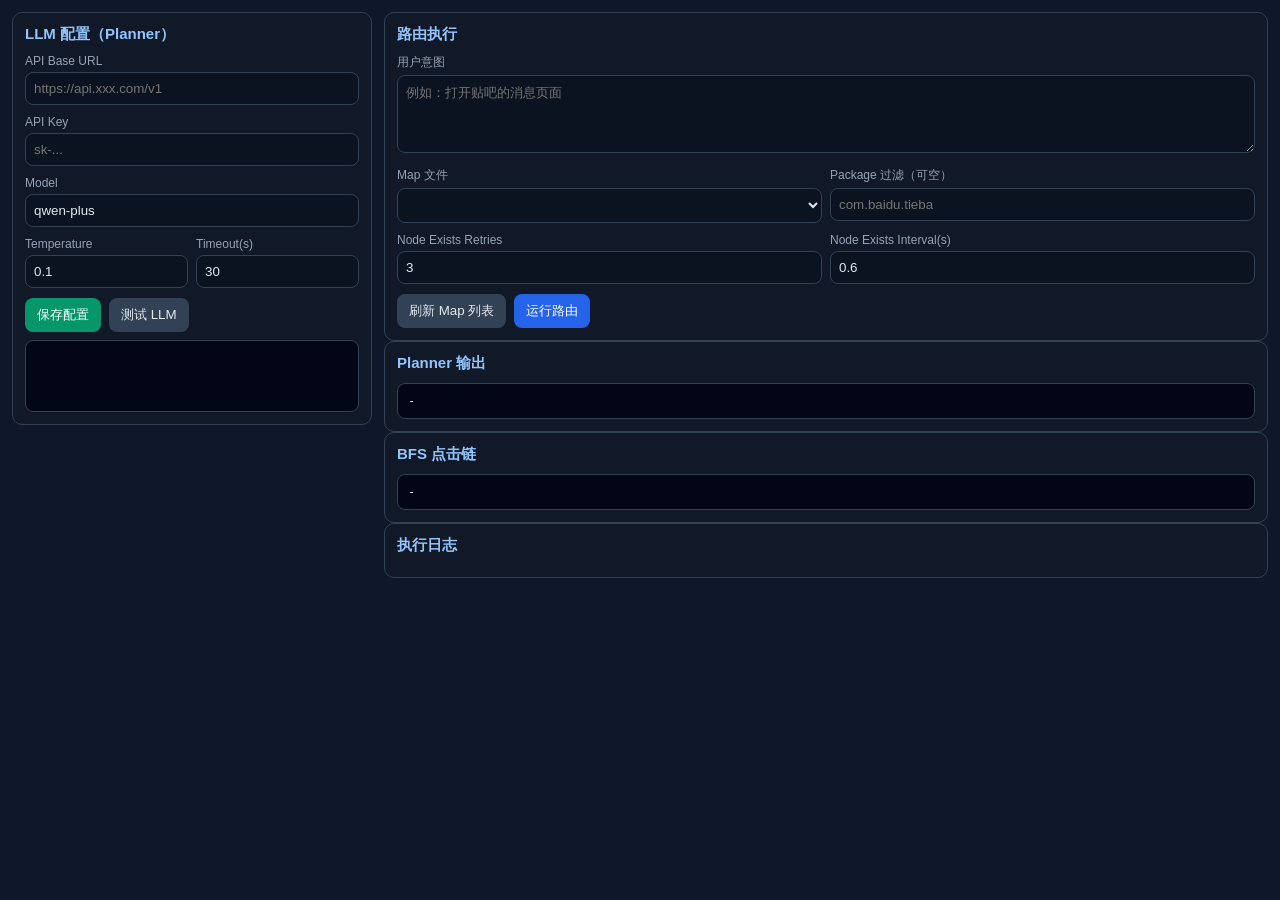
==== web_console/templates/cortex_route.html @ a446f1f7 "feat(web_console): unify shell navigation and global connection bar" ====
﻿<!DOCTYPE html>
<html lang="zh-CN">
<head>
    <meta charset="UTF-8">
    <meta name="viewport" content="width=device-width, initial-scale=1.0">
    <title>Cortex Route Console</title>
    <style>
        * { box-sizing: border-box; }
        body { margin: 0; font-family: "Segoe UI", sans-serif; background: #0f172a; color: #e2e8f0; }
        .wrap { width: 100%; margin: 0; padding: 12px; }
        .header { display: flex; justify-content: space-between; align-items: center; margin-bottom: 14px; }
        .header { display: none; }
        .top-nav { display: flex; gap: 8px; }
        .top-nav a {
            color: #cbd5e1;
            text-decoration: none;
            font-size: 12px;
            padding: 6px 10px;
            border: 1px solid #334155;
            border-radius: 8px;
            background: #111827;
            transition: all 0.2s;
        }
        .top-nav a:hover { border-color: #475569; color: #e2e8f0; }
        .top-nav a.active { color: #93c5fd; border-color: #3b82f6; background: #172554; }
        .grid { display: grid; grid-template-columns: 360px 1fr; gap: 12px; }
        .card { background: #111827; border: 1px solid #334155; border-radius: 10px; padding: 12px; }
        .card h3 { margin: 0 0 10px; font-size: 15px; color: #93c5fd; }
        .group { margin-bottom: 10px; }
        label { display: block; font-size: 12px; color: #94a3b8; margin-bottom: 4px; }
        input, select, textarea { width: 100%; background: #0b1220; border: 1px solid #334155; color: #e2e8f0; border-radius: 8px; padding: 8px; }
        textarea { min-height: 78px; resize: vertical; }
        .row { display: grid; grid-template-columns: 1fr 1fr; gap: 8px; }
        .btns { display: flex; gap: 8px; flex-wrap: wrap; }
        button { border: none; border-radius: 8px; padding: 8px 12px; cursor: pointer; }
        .btn-primary { background: #2563eb; color: #fff; }
        .btn-secondary { background: #334155; color: #e2e8f0; }
        .btn-ok { background: #059669; color: #fff; }
        .status { padding: 7px 8px; border-radius: 8px; background: #1e293b; font-size: 12px; margin-bottom: 10px; }
        .mono { font-family: Consolas, monospace; white-space: pre-wrap; font-size: 12px; background: #020617; border: 1px solid #334155; border-radius: 8px; padding: 10px; max-height: 260px; overflow: auto; }
        .log { max-height: 380px; overflow: auto; }
        .log-item { font-family: Consolas, monospace; font-size: 12px; border-bottom: 1px solid #1e293b; padding: 4px 0; }
        .device-conn-card { display: none; }
    </style>
</head>
<body>
<div class="wrap">
    <div class="header">
        <h2 style="margin:0;">Cortex Route 调试台</h2>
        <div class="top-nav">
            <a href="/map_builder">Map Builder</a>
            <a href="/map_viewer">Map Viewer</a>
            <a href="/cortex_route" class="active">Cortex Route</a>
        </div>
    </div>

    <div class="grid">
        <div>
            <div class="card device-conn-card">
                <h3>设备连接</h3>
                <div id="connStatus" class="status">未检查</div>
                <div class="row">
                    <div class="group">
                        <label>Host</label>
                        <input id="host" value="192.168.1.100">
                    </div>
                    <div class="group">
                        <label>Port</label>
                        <input id="port" type="number" value="12345">
                    </div>
                </div>
                <div class="btns">
                    <button class="btn-primary" onclick="connectDevice()">连接</button>
                    <button class="btn-secondary" onclick="disconnectDevice()">断开</button>
                    <button class="btn-secondary" onclick="refreshStatus()">刷新状态</button>
                </div>
            </div>

            <div class="card">
                <h3>LLM 配置（Planner）</h3>
                <div class="group">
                    <label>API Base URL</label>
                    <input id="llmApiUrl" placeholder="https://api.xxx.com/v1">
                </div>
                <div class="group">
                    <label>API Key</label>
                    <input id="llmApiKey" type="password" placeholder="sk-...">
                </div>
                <div class="group">
                    <label>Model</label>
                    <input id="llmModel" value="qwen-plus">
                </div>
                <div class="row">
                    <div class="group">
                        <label>Temperature</label>
                        <input id="llmTemp" type="number" step="0.1" value="0.1">
                    </div>
                    <div class="group">
                        <label>Timeout(s)</label>
                        <input id="llmTimeout" type="number" value="30">
                    </div>
                </div>
                <div class="btns">
                    <button class="btn-ok" onclick="saveLlmConfig()">保存配置</button>
                    <button class="btn-secondary" onclick="testLlmConfig()">测试 LLM</button>
                </div>
                <div id="llmTestResult" class="mono" style="margin-top:8px; min-height:72px;"></div>
            </div>
        </div>

        <div>
            <div class="card">
                <h3>路由执行</h3>
                <div class="group">
                    <label>用户意图</label>
                    <textarea id="userTask" placeholder="例如：打开贴吧的消息页面"></textarea>
                </div>
                <div class="row">
                    <div class="group">
                        <label>Map 文件</label>
                        <select id="mapSelect"></select>
                    </div>
                    <div class="group">
                        <label>Package 过滤（可空）</label>
                        <input id="pkgFilter" placeholder="com.baidu.tieba">
                    </div>
                </div>
                <div class="row">
                    <div class="group">
                        <label>Node Exists Retries</label>
                        <input id="nodeRetries" type="number" value="3">
                    </div>
                    <div class="group">
                        <label>Node Exists Interval(s)</label>
                        <input id="nodeInterval" type="number" step="0.1" value="0.6">
                    </div>
                </div>
                <div class="btns">
                    <button class="btn-secondary" onclick="loadMaps()">刷新 Map 列表</button>
                    <button class="btn-primary" onclick="runRoute()">运行路由</button>
                </div>
            </div>

            <div class="card">
                <h3>Planner 输出</h3>
                <div id="plannerOut" class="mono">-</div>
            </div>

            <div class="card">
                <h3>BFS 点击链</h3>
                <div id="routeSteps" class="mono">-</div>
            </div>

            <div class="card">
                <h3>执行日志</h3>
                <div id="routeLogs" class="log"></div>
            </div>
        </div>
    </div>
</div>

<script>
async function jfetch(url, method='GET', body=null) {
    const opt = { method, headers: { 'Content-Type': 'application/json' } };
    if (body !== null) opt.body = JSON.stringify(body);
    const r = await fetch(url, opt);
    return await r.json();
}

function logLine(msg) {
    const el = document.getElementById('routeLogs');
    const item = document.createElement('div');
    item.className = 'log-item';
    item.textContent = msg;
    el.appendChild(item);
    el.scrollTop = el.scrollHeight;
}

async function refreshStatus() {
    const data = await jfetch('/api/status');
    const s = document.getElementById('connStatus');
    s.textContent = data.connected ? `已连接 ${data.host}:${data.port}` : '未连接';
}

async function connectDevice() {
    const host = document.getElementById('host').value.trim();
    const port = Number(document.getElementById('port').value || '12345');
    const data = await jfetch('/api/connect', 'POST', { host, port });
    logLine(`[connect] ${data.message || (data.success ? 'ok' : 'failed')}`);
    await refreshStatus();
}

async function disconnectDevice() {
    const data = await jfetch('/api/disconnect', 'POST', {});
    logLine(`[disconnect] ${data.message || (data.success ? 'ok' : 'failed')}`);
    await refreshStatus();
}

async function loadLlmConfig() {
    const data = await jfetch('/api/cortex/llm/config');
    if (!data.success) return;
    const c = data.data || {};
    document.getElementById('llmApiUrl').value = c.api_base_url || '';
    document.getElementById('llmApiKey').value = c.api_key || '';
    document.getElementById('llmModel').value = c.model_name || 'qwen-plus';
    document.getElementById('llmTemp').value = c.temperature ?? 0.1;
    document.getElementById('llmTimeout').value = c.timeout ?? 30;
}

async function saveLlmConfig() {
    const payload = {
        api_base_url: document.getElementById('llmApiUrl').value.trim(),
        api_key: document.getElementById('llmApiKey').value.trim(),
        model_name: document.getElementById('llmModel').value.trim(),
        temperature: Number(document.getElementById('llmTemp').value || '0.1'),
        timeout: Number(document.getElementById('llmTimeout').value || '30')
    };
    const data = await jfetch('/api/cortex/llm/config', 'POST', payload);
    logLine(`[llm/save] ${data.message || (data.success ? 'ok' : 'failed')}`);
}

async function testLlmConfig() {
    const out = document.getElementById('llmTestResult');
    out.textContent = 'Testing...';
    const data = await jfetch('/api/cortex/llm/test', 'POST', {
        prompt: '用户要打开贴吧消息页。只输出JSON: {"package_name":"...","target_page":"..."}'
    });
    out.textContent = data.success ? (data.response || '') : (data.message || 'failed');
    logLine(`[llm/test] ${data.message || (data.success ? 'ok' : 'failed')}`);
}

async function loadMaps() {
    const packageName = document.getElementById('pkgFilter').value.trim();
    const data = await jfetch('/api/maps/list');
    const sel = document.getElementById('mapSelect');
    sel.innerHTML = '';
    const autoOpt = document.createElement('option');
    autoOpt.value = '';
    autoOpt.textContent = '自动按应用选择最新 map';
    sel.appendChild(autoOpt);
    if (!data.success) {
        autoOpt.textContent = '加载失败（将走自动模式）';
        return;
    }
    let maps = data.data || [];
    if (packageName) {
        maps = maps.filter(m => m.package === packageName);
    }
    if (!maps.length) {
        autoOpt.textContent = '无可用 map（将走自动模式）';
        return;
    }
    for (const m of maps) {
        const opt = document.createElement('option');
        opt.value = m.filepath;
        opt.textContent = `${m.package} | ${m.filename}`;
        sel.appendChild(opt);
    }
    sel.value = '';
}

async function runRoute() {
    const task = document.getElementById('userTask').value.trim();
    if (!task) {
        alert('请先输入用户意图');
        return;
    }
    document.getElementById('routeLogs').innerHTML = '';
    document.getElementById('plannerOut').textContent = '-';
    document.getElementById('routeSteps').textContent = '-';

    const payload = {
        user_task: task,
        map_filepath: document.getElementById('mapSelect').value || '',
        package_name: document.getElementById('pkgFilter').value.trim(),
        use_llm_planner: true,
        route_config: {
            node_exists_retries: Number(document.getElementById('nodeRetries').value || '3'),
            node_exists_interval_sec: Number(document.getElementById('nodeInterval').value || '0.6'),
            route_recovery_enabled: false,
            max_route_restarts: 0,
            use_vlm_takeover: false
        }
    };

    const data = await jfetch('/api/cortex/route/run', 'POST', payload);

    if (!data.success) {
        logLine(`[route] failed: ${data.message || 'unknown'}`);
        if (data.traceback) logLine(data.traceback);
        return;
    }

    document.getElementById('plannerOut').textContent = JSON.stringify({
        app_resolution: data.app_resolution || {},
        llm_rounds: data.llm_rounds || {},
        planner_output: data.planner_output || {}
    }, null, 2);
    document.getElementById('routeSteps').textContent = JSON.stringify(data.route_steps || [], null, 2);

    (data.logs || []).forEach(x => {
        logLine(`${x.ts || ''} [${x.stage}/${x.event}] ${x.result || ''} ${JSON.stringify(x)}`);
    });
    logLine(`[route] done status=${(data.result || {}).status}`);
}

(async function init() {
    await refreshStatus();
    await loadLlmConfig();
    await loadMaps();
})();
</script>
</body>
</html>
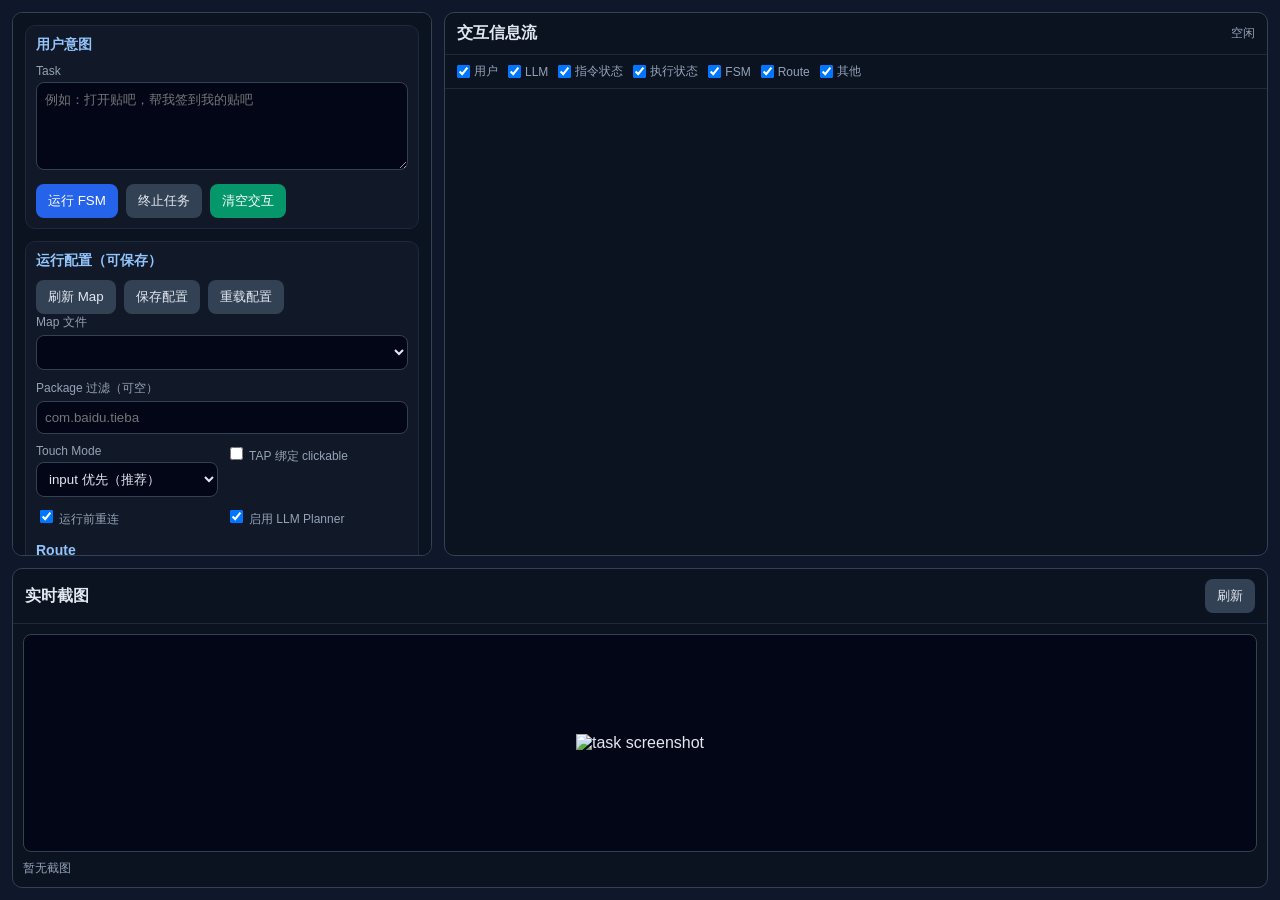
==== commit 542ba97f: "feat(cortex): tighten vision prompts and cap history window" ====
--- a/web_console/templates/cortex_route.html
+++ b/web_console/templates/cortex_route.html
@@ -1,314 +1,505 @@
 ﻿<!DOCTYPE html>
 <html lang="zh-CN">
 <head>
-    <meta charset="UTF-8">
-    <meta name="viewport" content="width=device-width, initial-scale=1.0">
-    <title>Cortex Route Console</title>
-    <style>
-        * { box-sizing: border-box; }
-        body { margin: 0; font-family: "Segoe UI", sans-serif; background: #0f172a; color: #e2e8f0; }
-        .wrap { width: 100%; margin: 0; padding: 12px; }
-        .header { display: flex; justify-content: space-between; align-items: center; margin-bottom: 14px; }
-        .header { display: none; }
-        .top-nav { display: flex; gap: 8px; }
-        .top-nav a {
-            color: #cbd5e1;
-            text-decoration: none;
-            font-size: 12px;
-            padding: 6px 10px;
-            border: 1px solid #334155;
-            border-radius: 8px;
-            background: #111827;
-            transition: all 0.2s;
-        }
-        .top-nav a:hover { border-color: #475569; color: #e2e8f0; }
-        .top-nav a.active { color: #93c5fd; border-color: #3b82f6; background: #172554; }
-        .grid { display: grid; grid-template-columns: 360px 1fr; gap: 12px; }
-        .card { background: #111827; border: 1px solid #334155; border-radius: 10px; padding: 12px; }
-        .card h3 { margin: 0 0 10px; font-size: 15px; color: #93c5fd; }
-        .group { margin-bottom: 10px; }
-        label { display: block; font-size: 12px; color: #94a3b8; margin-bottom: 4px; }
-        input, select, textarea { width: 100%; background: #0b1220; border: 1px solid #334155; color: #e2e8f0; border-radius: 8px; padding: 8px; }
-        textarea { min-height: 78px; resize: vertical; }
-        .row { display: grid; grid-template-columns: 1fr 1fr; gap: 8px; }
-        .btns { display: flex; gap: 8px; flex-wrap: wrap; }
-        button { border: none; border-radius: 8px; padding: 8px 12px; cursor: pointer; }
-        .btn-primary { background: #2563eb; color: #fff; }
-        .btn-secondary { background: #334155; color: #e2e8f0; }
-        .btn-ok { background: #059669; color: #fff; }
-        .status { padding: 7px 8px; border-radius: 8px; background: #1e293b; font-size: 12px; margin-bottom: 10px; }
-        .mono { font-family: Consolas, monospace; white-space: pre-wrap; font-size: 12px; background: #020617; border: 1px solid #334155; border-radius: 8px; padding: 10px; max-height: 260px; overflow: auto; }
-        .log { max-height: 380px; overflow: auto; }
-        .log-item { font-family: Consolas, monospace; font-size: 12px; border-bottom: 1px solid #1e293b; padding: 4px 0; }
-        .device-conn-card { display: none; }
-    </style>
+  <meta charset="UTF-8" />
+  <meta name="viewport" content="width=device-width, initial-scale=1.0" />
+  <title>Cortex Route Console</title>
+  <style>
+    * { box-sizing: border-box; }
+    body { margin: 0; font-family: "Segoe UI", sans-serif; background: #0f172a; color: #e2e8f0; }
+    .layout { display: grid; grid-template-columns: 460px 1fr 420px; gap: 12px; height: 100vh; padding: 12px; }
+    .left, .center, .right { background: #0b1220; border: 1px solid #334155; border-radius: 10px; min-height: 0; }
+    .left { overflow: auto; padding: 12px; }
+    .center { display: flex; flex-direction: column; }
+    .right { display: flex; flex-direction: column; overflow: hidden; }
+    .card { border: 1px solid #1e293b; border-radius: 10px; padding: 10px; margin-bottom: 12px; background: #111827; }
+    h3 { margin: 0 0 10px; font-size: 14px; color: #93c5fd; }
+    .group { margin-bottom: 10px; }
+    label { display: block; font-size: 12px; color: #94a3b8; margin-bottom: 4px; }
+    input, select, textarea { width: 100%; background: #020617; border: 1px solid #334155; color: #e2e8f0; border-radius: 8px; padding: 8px; }
+    textarea { min-height: 88px; resize: vertical; }
+    .row2 { display: grid; grid-template-columns: 1fr 1fr; gap: 8px; }
+    .row3 { display: grid; grid-template-columns: 1fr 1fr 1fr; gap: 8px; }
+    .btns { display: flex; gap: 8px; flex-wrap: wrap; margin-top: 8px; }
+    button { border: none; border-radius: 8px; padding: 8px 12px; cursor: pointer; }
+    .btn-primary { background: #2563eb; color: #fff; }
+    .btn-secondary { background: #334155; color: #e2e8f0; }
+    .btn-ok { background: #059669; color: #fff; }
+    .feed-head, .preview-head { padding: 10px 12px; border-bottom: 1px solid #1e293b; display: flex; justify-content: space-between; align-items: center; }
+    .feed-tools { padding: 8px 12px; border-bottom: 1px solid #1e293b; display: flex; gap: 10px; flex-wrap: wrap; font-size: 12px; color: #94a3b8; }
+    .feed-tools label { display: inline-flex; align-items: center; gap: 4px; margin: 0; color: #94a3b8; cursor: pointer; }
+    .feed-tools input { width: auto; margin: 0; }
+    .feed-body { flex: 1; overflow: auto; padding: 12px; display: flex; flex-direction: column; gap: 8px; }
+    .msg { border: 1px solid #334155; border-radius: 8px; padding: 8px; }
+    .msg.user { background: #10223f; border-color: #1d4ed8; }
+    .msg.sys { background: #15212b; border-color: #334155; }
+    .msg.llm { background: #1a2230; border-color: #475569; }
+    .meta { font-size: 11px; color: #94a3b8; margin-bottom: 4px; }
+    .content { white-space: pre-wrap; font-family: Consolas, monospace; font-size: 12px; line-height: 1.45; }
+    .status { font-size: 12px; color: #94a3b8; }
+    .preview-body { flex: 1; min-height: 0; padding: 10px; display: flex; flex-direction: column; gap: 8px; }
+    .screen-wrap { position: relative; flex: 1; min-height: 0; border: 1px solid #334155; border-radius: 8px; background: #020617; overflow: hidden; display: flex; align-items: center; justify-content: center; }
+    .screen-wrap img { max-width: 100%; max-height: 100%; object-fit: contain; display: block; }
+    .tap-marker { position: absolute; width: 18px; height: 18px; margin-left: -9px; margin-top: -9px; border: 2px solid #ef4444; border-radius: 50%; background: rgba(239, 68, 68, 0.2); pointer-events: none; display: none; }
+    .tap-marker::after { content: ""; position: absolute; left: 50%; top: 50%; width: 4px; height: 4px; margin-left: -2px; margin-top: -2px; border-radius: 50%; background: #ef4444; }
+    .preview-meta { font-size: 12px; color: #94a3b8; font-family: Consolas, monospace; }
+    @media (max-width: 1500px) {
+      .layout { grid-template-columns: 420px 1fr; grid-template-rows: 1fr 320px; }
+      .right { grid-column: 1 / span 2; }
+    }
+  </style>
 </head>
 <body>
-<div class="wrap">
-    <div class="header">
-        <h2 style="margin:0;">Cortex Route 调试台</h2>
-        <div class="top-nav">
-            <a href="/map_builder">Map Builder</a>
-            <a href="/map_viewer">Map Viewer</a>
-            <a href="/cortex_route" class="active">Cortex Route</a>
-        </div>
+  <div class="layout">
+    <div class="left">
+      <div class="card">
+        <h3>用户意图</h3>
+        <div class="group">
+          <label>Task</label>
+          <textarea id="userTask" placeholder="例如：打开贴吧，帮我签到我的贴吧"></textarea>
+        </div>
+        <div class="btns">
+          <button class="btn-primary" onclick="runFsm()">运行 FSM</button>
+          <button class="btn-secondary" onclick="cancelTask()">终止任务</button>
+          <button class="btn-ok" onclick="clearFeed()">清空交互</button>
+        </div>
+      </div>
+
+      <div class="card">
+        <h3>运行配置（可保存）</h3>
+        <div class="btns">
+          <button class="btn-secondary" onclick="loadMaps()">刷新 Map</button>
+          <button class="btn-secondary" onclick="saveConfig()">保存配置</button>
+          <button class="btn-secondary" onclick="loadConfig()">重载配置</button>
+        </div>
+
+        <div class="group">
+          <label>Map 文件</label>
+          <select id="mapSelect"></select>
+        </div>
+        <div class="group">
+          <label>Package 过滤（可空）</label>
+          <input id="pkgFilter" placeholder="com.baidu.tieba" />
+        </div>
+
+        <div class="row2">
+          <div class="group">
+            <label>Touch Mode</label>
+            <select id="touchMode">
+              <option value="shell_first">input 优先（推荐）</option>
+              <option value="uiautomation_first">UiAutomation 优先</option>
+            </select>
+          </div>
+          <div class="group">
+            <label><input id="tapBindClickable" type="checkbox" style="width:auto; margin-right:6px;" />TAP 绑定 clickable</label>
+          </div>
+        </div>
+
+        <div class="row2">
+          <div class="group">
+            <label><input id="reconnectBeforeRun" type="checkbox" style="width:auto; margin-right:6px;" checked />运行前重连</label>
+          </div>
+          <div class="group">
+            <label><input id="useLlmPlanner" type="checkbox" style="width:auto; margin-right:6px;" checked />启用 LLM Planner</label>
+          </div>
+        </div>
+
+        <h3>Route</h3>
+        <div class="row3">
+          <div class="group"><label>Node Retries</label><input id="nodeRetries" type="number" value="3" /></div>
+          <div class="group"><label>Node Interval(s)</label><input id="nodeInterval" type="number" step="0.1" value="0.6" /></div>
+          <div class="group"><label>Max Restarts</label><input id="maxRouteRestarts" type="number" value="0" /></div>
+        </div>
+        <div class="row2">
+          <div class="group"><label><input id="routeRecoveryEnabled" type="checkbox" style="width:auto; margin-right:6px;" />Route Recovery</label></div>
+          <div class="group"><label><input id="useVlmTakeover" type="checkbox" style="width:auto; margin-right:6px;" />VLM Takeover</label></div>
+        </div>
+
+        <h3>FSM</h3>
+        <div class="row3">
+          <div class="group"><label>Max Turns</label><input id="fsmMaxTurns" type="number" value="40" /></div>
+          <div class="group"><label>Max Cmd/Turn</label><input id="fsmMaxCmdPerTurn" type="number" value="1" /></div>
+          <div class="group"><label>Max Vision Turns</label><input id="fsmMaxVisionTurns" type="number" value="20" /></div>
+        </div>
+        <div class="row2">
+          <div class="group"><label>Action Interval(s)</label><input id="fsmActionInterval" type="number" step="0.1" value="0.8" /></div>
+          <div class="group"><label>Screenshot Settle(s)</label><input id="fsmScreenshotSettle" type="number" step="0.1" value="0.6" /></div>
+        </div>
+        <div class="row3">
+          <div class="group"><label>Tap Jitter σ(px)</label><input id="fsmTapJitter" type="number" step="0.1" value="2.0" /></div>
+          <div class="group"><label>Swipe Jitter σ(px)</label><input id="fsmSwipeJitter" type="number" step="0.1" value="4.0" /></div>
+          <div class="group"><label>Swipe Dur Jitter</label><input id="fsmSwipeDurJitter" type="number" step="0.01" value="0.12" /></div>
+        </div>
+        <div class="row3">
+          <div class="group"><label>XML Stable Interval(s)</label><input id="fsmXmlStableInterval" type="number" step="0.1" value="0.3" /></div>
+          <div class="group"><label>XML Stable Samples</label><input id="fsmXmlStableSamples" type="number" value="4" /></div>
+          <div class="group"><label>XML Stable Timeout(s)</label><input id="fsmXmlStableTimeout" type="number" step="0.1" value="4.0" /></div>
+        </div>
+
+        <h3>LLM</h3>
+        <div class="group"><label>API Base URL</label><input id="llmApiUrl" placeholder="https://api.xxx.com/v1" /></div>
+        <div class="group"><label>API Key</label><input id="llmApiKey" type="password" placeholder="sk-..." /></div>
+        <div class="row3">
+          <div class="group"><label>Model</label><input id="llmModel" value="qwen-plus" /></div>
+          <div class="group"><label>Timeout(s)</label><input id="llmTimeout" type="number" value="60" /></div>
+          <div class="group"><label>Vision JPEG Q(10-95)</label><input id="visionJpegQuality" type="number" min="10" max="95" value="35" /></div>
+        </div>
+      </div>
     </div>
 
-    <div class="grid">
-        <div>
-            <div class="card device-conn-card">
-                <h3>设备连接</h3>
-                <div id="connStatus" class="status">未检查</div>
-                <div class="row">
-                    <div class="group">
-                        <label>Host</label>
-                        <input id="host" value="192.168.1.100">
-                    </div>
-                    <div class="group">
-                        <label>Port</label>
-                        <input id="port" type="number" value="12345">
-                    </div>
-                </div>
-                <div class="btns">
-                    <button class="btn-primary" onclick="connectDevice()">连接</button>
-                    <button class="btn-secondary" onclick="disconnectDevice()">断开</button>
-                    <button class="btn-secondary" onclick="refreshStatus()">刷新状态</button>
-                </div>
-            </div>
-
-            <div class="card">
-                <h3>LLM 配置（Planner）</h3>
-                <div class="group">
-                    <label>API Base URL</label>
-                    <input id="llmApiUrl" placeholder="https://api.xxx.com/v1">
-                </div>
-                <div class="group">
-                    <label>API Key</label>
-                    <input id="llmApiKey" type="password" placeholder="sk-...">
-                </div>
-                <div class="group">
-                    <label>Model</label>
-                    <input id="llmModel" value="qwen-plus">
-                </div>
-                <div class="row">
-                    <div class="group">
-                        <label>Temperature</label>
-                        <input id="llmTemp" type="number" step="0.1" value="0.1">
-                    </div>
-                    <div class="group">
-                        <label>Timeout(s)</label>
-                        <input id="llmTimeout" type="number" value="30">
-                    </div>
-                </div>
-                <div class="btns">
-                    <button class="btn-ok" onclick="saveLlmConfig()">保存配置</button>
-                    <button class="btn-secondary" onclick="testLlmConfig()">测试 LLM</button>
-                </div>
-                <div id="llmTestResult" class="mono" style="margin-top:8px; min-height:72px;"></div>
-            </div>
-        </div>
-
-        <div>
-            <div class="card">
-                <h3>路由执行</h3>
-                <div class="group">
-                    <label>用户意图</label>
-                    <textarea id="userTask" placeholder="例如：打开贴吧的消息页面"></textarea>
-                </div>
-                <div class="row">
-                    <div class="group">
-                        <label>Map 文件</label>
-                        <select id="mapSelect"></select>
-                    </div>
-                    <div class="group">
-                        <label>Package 过滤（可空）</label>
-                        <input id="pkgFilter" placeholder="com.baidu.tieba">
-                    </div>
-                </div>
-                <div class="row">
-                    <div class="group">
-                        <label>Node Exists Retries</label>
-                        <input id="nodeRetries" type="number" value="3">
-                    </div>
-                    <div class="group">
-                        <label>Node Exists Interval(s)</label>
-                        <input id="nodeInterval" type="number" step="0.1" value="0.6">
-                    </div>
-                </div>
-                <div class="btns">
-                    <button class="btn-secondary" onclick="loadMaps()">刷新 Map 列表</button>
-                    <button class="btn-primary" onclick="runRoute()">运行路由</button>
-                </div>
-            </div>
-
-            <div class="card">
-                <h3>Planner 输出</h3>
-                <div id="plannerOut" class="mono">-</div>
-            </div>
-
-            <div class="card">
-                <h3>BFS 点击链</h3>
-                <div id="routeSteps" class="mono">-</div>
-            </div>
-
-            <div class="card">
-                <h3>执行日志</h3>
-                <div id="routeLogs" class="log"></div>
-            </div>
-        </div>
+    <div class="center">
+      <div class="feed-head">
+        <div style="font-weight:600;">交互信息流</div>
+        <div id="runStatus" class="status">空闲</div>
+      </div>
+      <div class="feed-tools" id="feedTools">
+        <label><input type="checkbox" id="fltUser" checked />用户</label>
+        <label><input type="checkbox" id="fltLlm" checked />LLM</label>
+        <label><input type="checkbox" id="fltCommand" checked />指令状态</label>
+        <label><input type="checkbox" id="fltExec" checked />执行状态</label>
+        <label><input type="checkbox" id="fltFsm" checked />FSM</label>
+        <label><input type="checkbox" id="fltRoute" checked />Route</label>
+        <label><input type="checkbox" id="fltOther" checked />其他</label>
+      </div>
+      <div id="feed" class="feed-body"></div>
     </div>
-</div>
-
-<script>
-async function jfetch(url, method='GET', body=null) {
-    const opt = { method, headers: { 'Content-Type': 'application/json' } };
-    if (body !== null) opt.body = JSON.stringify(body);
-    const r = await fetch(url, opt);
-    return await r.json();
-}
-
-function logLine(msg) {
-    const el = document.getElementById('routeLogs');
-    const item = document.createElement('div');
-    item.className = 'log-item';
-    item.textContent = msg;
-    el.appendChild(item);
-    el.scrollTop = el.scrollHeight;
-}
-
-async function refreshStatus() {
-    const data = await jfetch('/api/status');
-    const s = document.getElementById('connStatus');
-    s.textContent = data.connected ? `已连接 ${data.host}:${data.port}` : '未连接';
-}
-
-async function connectDevice() {
-    const host = document.getElementById('host').value.trim();
-    const port = Number(document.getElementById('port').value || '12345');
-    const data = await jfetch('/api/connect', 'POST', { host, port });
-    logLine(`[connect] ${data.message || (data.success ? 'ok' : 'failed')}`);
-    await refreshStatus();
-}
-
-async function disconnectDevice() {
-    const data = await jfetch('/api/disconnect', 'POST', {});
-    logLine(`[disconnect] ${data.message || (data.success ? 'ok' : 'failed')}`);
-    await refreshStatus();
-}
-
-async function loadLlmConfig() {
-    const data = await jfetch('/api/cortex/llm/config');
-    if (!data.success) return;
-    const c = data.data || {};
-    document.getElementById('llmApiUrl').value = c.api_base_url || '';
-    document.getElementById('llmApiKey').value = c.api_key || '';
-    document.getElementById('llmModel').value = c.model_name || 'qwen-plus';
-    document.getElementById('llmTemp').value = c.temperature ?? 0.1;
-    document.getElementById('llmTimeout').value = c.timeout ?? 30;
-}
-
-async function saveLlmConfig() {
-    const payload = {
-        api_base_url: document.getElementById('llmApiUrl').value.trim(),
-        api_key: document.getElementById('llmApiKey').value.trim(),
-        model_name: document.getElementById('llmModel').value.trim(),
-        temperature: Number(document.getElementById('llmTemp').value || '0.1'),
-        timeout: Number(document.getElementById('llmTimeout').value || '30')
-    };
-    const data = await jfetch('/api/cortex/llm/config', 'POST', payload);
-    logLine(`[llm/save] ${data.message || (data.success ? 'ok' : 'failed')}`);
-}
-
-async function testLlmConfig() {
-    const out = document.getElementById('llmTestResult');
-    out.textContent = 'Testing...';
-    const data = await jfetch('/api/cortex/llm/test', 'POST', {
-        prompt: '用户要打开贴吧消息页。只输出JSON: {"package_name":"...","target_page":"..."}'
-    });
-    out.textContent = data.success ? (data.response || '') : (data.message || 'failed');
-    logLine(`[llm/test] ${data.message || (data.success ? 'ok' : 'failed')}`);
-}
-
-async function loadMaps() {
-    const packageName = document.getElementById('pkgFilter').value.trim();
-    const data = await jfetch('/api/maps/list');
-    const sel = document.getElementById('mapSelect');
-    sel.innerHTML = '';
-    const autoOpt = document.createElement('option');
-    autoOpt.value = '';
-    autoOpt.textContent = '自动按应用选择最新 map';
-    sel.appendChild(autoOpt);
-    if (!data.success) {
-        autoOpt.textContent = '加载失败（将走自动模式）';
+
+    <div class="right">
+      <div class="preview-head">
+        <div style="font-weight:600;">实时截图</div>
+        <button class="btn-secondary" onclick="refreshTaskScreenshot()">刷新</button>
+      </div>
+      <div class="preview-body">
+        <div class="screen-wrap" id="screenWrap">
+          <img id="taskShot" alt="task screenshot" />
+          <div id="tapMarker" class="tap-marker"></div>
+        </div>
+        <div id="shotMeta" class="preview-meta">暂无截图</div>
+      </div>
+    </div>
+  </div>
+
+  <script>
+    let currentTaskId = "";
+    let screenInfo = { width: 0, height: 0 };
+    let lastTap = null;
+    let pendingMapPath = "";
+    let feedRecords = [];
+
+    async function jfetch(url, method = "GET", body = null) {
+      const opt = { method, headers: { "Content-Type": "application/json" } };
+      if (body !== null) opt.body = JSON.stringify(body);
+      const r = await fetch(url, opt);
+      return await r.json();
+    }
+
+    function _feedVisible(rec) {
+      const cat = rec.category || "other";
+      const map = {
+        user: document.getElementById("fltUser")?.checked ?? true,
+        llm: document.getElementById("fltLlm")?.checked ?? true,
+        command: document.getElementById("fltCommand")?.checked ?? true,
+        exec: document.getElementById("fltExec")?.checked ?? true,
+        fsm: document.getElementById("fltFsm")?.checked ?? true,
+        route: document.getElementById("fltRoute")?.checked ?? true,
+        other: document.getElementById("fltOther")?.checked ?? true
+      };
+      return !!map[cat];
+    }
+
+    function _appendFeedItem(rec) {
+      const feed = document.getElementById("feed");
+      const item = document.createElement("div");
+      item.className = `msg ${rec.kind}`;
+      const ts = new Date().toLocaleTimeString();
+      item.innerHTML = `<div class="meta">${ts} | ${rec.title}</div><div class="content"></div>`;
+      item.querySelector(".content").textContent = typeof rec.content === "string" ? rec.content : JSON.stringify(rec.content, null, 2);
+      feed.appendChild(item);
+      feed.scrollTop = feed.scrollHeight;
+    }
+
+    function rerenderFeed() {
+      const feed = document.getElementById("feed");
+      feed.innerHTML = "";
+      for (const rec of feedRecords) {
+        if (_feedVisible(rec)) _appendFeedItem(rec);
+      }
+    }
+
+    function feedPush(kind, title, content, category = "other") {
+      const rec = { kind, title, content, category };
+      feedRecords.push(rec);
+      if (_feedVisible(rec)) _appendFeedItem(rec);
+    }
+
+    function clearFeed() {
+      feedRecords = [];
+      document.getElementById("feed").innerHTML = "";
+    }
+
+    function clearPreview() {
+      const img = document.getElementById("taskShot");
+      document.getElementById("shotMeta").textContent = "暂无截图";
+      img.removeAttribute("src");
+      document.getElementById("tapMarker").style.display = "none";
+      lastTap = null;
+    }
+
+    async function loadScreenSize() {
+      const data = await jfetch("/api/command/get_screen_size", "POST", {});
+      if (data && data.success && data.response) {
+        screenInfo.width = Number(data.response.width || 0);
+        screenInfo.height = Number(data.response.height || 0);
+      }
+    }
+
+    function renderTapMarker() {
+      const img = document.getElementById("taskShot");
+      const marker = document.getElementById("tapMarker");
+      if (!lastTap || !screenInfo.width || !screenInfo.height || !img.complete || !img.naturalWidth || !img.naturalHeight) {
+        marker.style.display = "none";
         return;
-    }
-    let maps = data.data || [];
-    if (packageName) {
-        maps = maps.filter(m => m.package === packageName);
-    }
-    if (!maps.length) {
-        autoOpt.textContent = '无可用 map（将走自动模式）';
-        return;
-    }
-    for (const m of maps) {
-        const opt = document.createElement('option');
+      }
+      const wrap = document.getElementById("screenWrap");
+      const wrapW = wrap.clientWidth;
+      const wrapH = wrap.clientHeight;
+      const scale = Math.min(wrapW / screenInfo.width, wrapH / screenInfo.height);
+      const drawW = Math.round(screenInfo.width * scale);
+      const drawH = Math.round(screenInfo.height * scale);
+      const offsetX = Math.floor((wrapW - drawW) / 2);
+      const offsetY = Math.floor((wrapH - drawH) / 2);
+      const px = offsetX + (lastTap.x / screenInfo.width) * drawW;
+      const py = offsetY + (lastTap.y / screenInfo.height) * drawH;
+      marker.style.left = `${px}px`;
+      marker.style.top = `${py}px`;
+      marker.style.display = "block";
+    }
+
+    async function refreshTaskScreenshot() {
+      if (!currentTaskId) return;
+      const img = document.getElementById("taskShot");
+      img.onload = () => {
+        renderTapMarker();
+        const ts = new Date().toLocaleTimeString();
+        const tapText = lastTap ? ` | tap=(${lastTap.x}, ${lastTap.y})` : "";
+        document.getElementById("shotMeta").textContent = `${ts}${tapText}`;
+      };
+      img.src = `/api/command/screenshot/raw?t=${Date.now()}`;
+    }
+
+    function collectConfig() {
+      return {
+        api_base_url: document.getElementById("llmApiUrl").value.trim(),
+        api_key: document.getElementById("llmApiKey").value.trim(),
+        model_name: document.getElementById("llmModel").value.trim(),
+        temperature: 0.1,
+        timeout: Number(document.getElementById("llmTimeout").value || "60"),
+        vision_jpeg_quality: Number(document.getElementById("visionJpegQuality").value || "35"),
+        map_filepath: document.getElementById("mapSelect").value || "",
+        package_name: document.getElementById("pkgFilter").value.trim(),
+        touch_mode: document.getElementById("touchMode").value,
+        reconnect_before_run: document.getElementById("reconnectBeforeRun").checked,
+        use_llm_planner: document.getElementById("useLlmPlanner").checked,
+        node_exists_retries: Number(document.getElementById("nodeRetries").value || "3"),
+        node_exists_interval_sec: Number(document.getElementById("nodeInterval").value || "0.6"),
+        route_recovery_enabled: document.getElementById("routeRecoveryEnabled").checked,
+        max_route_restarts: Number(document.getElementById("maxRouteRestarts").value || "0"),
+        use_vlm_takeover: document.getElementById("useVlmTakeover").checked,
+        fsm_max_turns: Number(document.getElementById("fsmMaxTurns").value || "40"),
+        fsm_max_commands_per_turn: Number(document.getElementById("fsmMaxCmdPerTurn").value || "1"),
+        fsm_max_vision_turns: Number(document.getElementById("fsmMaxVisionTurns").value || "20"),
+        fsm_action_interval_sec: Number(document.getElementById("fsmActionInterval").value || "0.8"),
+        fsm_screenshot_settle_sec: Number(document.getElementById("fsmScreenshotSettle").value || "0.6"),
+        fsm_tap_bind_clickable: document.getElementById("tapBindClickable").checked,
+        fsm_tap_jitter_sigma_px: Number(document.getElementById("fsmTapJitter").value || "2"),
+        fsm_swipe_jitter_sigma_px: Number(document.getElementById("fsmSwipeJitter").value || "4"),
+        fsm_swipe_duration_jitter_ratio: Number(document.getElementById("fsmSwipeDurJitter").value || "0.12"),
+        fsm_xml_stable_interval_sec: Number(document.getElementById("fsmXmlStableInterval").value || "0.3"),
+        fsm_xml_stable_samples: Number(document.getElementById("fsmXmlStableSamples").value || "4"),
+        fsm_xml_stable_timeout_sec: Number(document.getElementById("fsmXmlStableTimeout").value || "4.0")
+      };
+    }
+
+    function applyConfig(c) {
+      const cfg = c || {};
+      document.getElementById("llmApiUrl").value = cfg.api_base_url || "";
+      document.getElementById("llmApiKey").value = cfg.api_key || "";
+      document.getElementById("llmModel").value = cfg.model_name || "qwen-plus";
+      document.getElementById("llmTimeout").value = cfg.timeout ?? 60;
+      document.getElementById("visionJpegQuality").value = cfg.vision_jpeg_quality ?? 35;
+      document.getElementById("pkgFilter").value = cfg.package_name || "";
+      document.getElementById("touchMode").value = cfg.touch_mode || "shell_first";
+      document.getElementById("reconnectBeforeRun").checked = !!cfg.reconnect_before_run;
+      document.getElementById("useLlmPlanner").checked = !!cfg.use_llm_planner;
+      document.getElementById("nodeRetries").value = cfg.node_exists_retries ?? 3;
+      document.getElementById("nodeInterval").value = cfg.node_exists_interval_sec ?? 0.6;
+      document.getElementById("routeRecoveryEnabled").checked = !!cfg.route_recovery_enabled;
+      document.getElementById("maxRouteRestarts").value = cfg.max_route_restarts ?? 0;
+      document.getElementById("useVlmTakeover").checked = !!cfg.use_vlm_takeover;
+      document.getElementById("fsmMaxTurns").value = cfg.fsm_max_turns ?? 40;
+      document.getElementById("fsmMaxCmdPerTurn").value = cfg.fsm_max_commands_per_turn ?? 1;
+      document.getElementById("fsmMaxVisionTurns").value = cfg.fsm_max_vision_turns ?? 20;
+      document.getElementById("fsmActionInterval").value = cfg.fsm_action_interval_sec ?? 0.8;
+      document.getElementById("fsmScreenshotSettle").value = cfg.fsm_screenshot_settle_sec ?? 0.6;
+      document.getElementById("tapBindClickable").checked = !!cfg.fsm_tap_bind_clickable;
+      document.getElementById("fsmTapJitter").value = cfg.fsm_tap_jitter_sigma_px ?? 2.0;
+      document.getElementById("fsmSwipeJitter").value = cfg.fsm_swipe_jitter_sigma_px ?? 4.0;
+      document.getElementById("fsmSwipeDurJitter").value = cfg.fsm_swipe_duration_jitter_ratio ?? 0.12;
+      document.getElementById("fsmXmlStableInterval").value = cfg.fsm_xml_stable_interval_sec ?? 0.3;
+      document.getElementById("fsmXmlStableSamples").value = cfg.fsm_xml_stable_samples ?? 4;
+      document.getElementById("fsmXmlStableTimeout").value = cfg.fsm_xml_stable_timeout_sec ?? 4.0;
+      pendingMapPath = cfg.map_filepath || "";
+    }
+
+    async function loadConfig() {
+      const data = await jfetch("/api/cortex/llm/config");
+      if (!data.success) return;
+      applyConfig(data.data || {});
+      await loadMaps();
+    }
+
+    async function saveConfig() {
+      const payload = collectConfig();
+      const data = await jfetch("/api/cortex/llm/config", "POST", payload);
+      feedPush("sys", "config/save", data.message || (data.success ? "ok" : "failed"), "other");
+    }
+
+    async function loadMaps() {
+      const packageName = document.getElementById("pkgFilter").value.trim();
+      const data = await jfetch("/api/maps/list");
+      const sel = document.getElementById("mapSelect");
+      sel.innerHTML = "";
+      const autoOpt = document.createElement("option");
+      autoOpt.value = "";
+      autoOpt.textContent = "自动按应用选择最新 map";
+      sel.appendChild(autoOpt);
+      if (!data.success) return;
+      let maps = data.data || [];
+      if (packageName) maps = maps.filter((m) => m.package === packageName);
+      for (const m of maps) {
+        const opt = document.createElement("option");
         opt.value = m.filepath;
         opt.textContent = `${m.package} | ${m.filename}`;
         sel.appendChild(opt);
-    }
-    sel.value = '';
-}
-
-async function runRoute() {
-    const task = document.getElementById('userTask').value.trim();
-    if (!task) {
-        alert('请先输入用户意图');
+      }
+      if (pendingMapPath) {
+        const matched = Array.from(sel.options).find((o) => o.value === pendingMapPath);
+        sel.value = matched ? pendingMapPath : "";
+      } else {
+        sel.value = "";
+      }
+    }
+
+    async function pollTask(taskId) {
+      let cursor = 0;
+      currentTaskId = taskId;
+      while (true) {
+        const p = await jfetch(`/api/cortex/task/${taskId}/poll?cursor=${cursor}`);
+        if (!p.success) {
+          feedPush("sys", "task/poll", p.message || "poll_failed", "other");
+          return;
+        }
+        cursor = p.next_cursor || cursor;
+        for (const ev of p.events || []) {
+          const stage = ev.stage || "fsm";
+          const event = ev.event || "event";
+          if (stage === "llm" && event === "prompt") { feedPush("user", `LLM Prompt (${ev.state || ""})`, ev.prompt || "", "user"); continue; }
+          if (stage === "llm" && event === "response") { feedPush("llm", `LLM Response (${ev.state || ""})`, ev.response || "", "llm"); continue; }
+          if (stage === "exec" && event === "tap_start") { lastTap = { x: Number(ev.x || 0), y: Number(ev.y || 0) }; renderTapMarker(); }
+          if (stage === "fsm" && event === "vision_screenshot_ready") { await refreshTaskScreenshot(); }
+          let category = "other";
+          if (stage === "exec") category = "exec";
+          else if (stage === "route") category = "route";
+          else if (stage === "fsm" && event === "command") category = "command";
+          else if (stage === "fsm") category = "fsm";
+          feedPush("sys", `${stage}/${event}`, ev, category);
+        }
+        if (p.done) {
+          const r = p.result || {};
+          const payload = r.result || r || {};
+          const summary = r.task_summary || payload.task_summary || p.message || (p.task_success ? "任务完成" : "任务失败");
+          feedPush(p.task_success ? "sys" : "llm", "Task Summary", summary, p.task_success ? "fsm" : "llm");
+          document.getElementById("runStatus").textContent = p.task_success ? "完成" : `失败: ${p.message || "unknown"}`;
+          if (p.message === "task_cancelled") {
+            document.getElementById("runStatus").textContent = "已终止";
+          }
+          currentTaskId = "";
+          return;
+        }
+        await new Promise((res) => setTimeout(res, 400));
+      }
+    }
+
+    async function cancelTask() {
+      if (!currentTaskId) {
+        feedPush("sys", "Task Cancel", "当前没有运行中的任务", "other");
         return;
-    }
-    document.getElementById('routeLogs').innerHTML = '';
-    document.getElementById('plannerOut').textContent = '-';
-    document.getElementById('routeSteps').textContent = '-';
-
-    const payload = {
+      }
+      const r = await jfetch(`/api/cortex/task/${currentTaskId}/cancel`, "POST", {});
+      feedPush(r.success ? "sys" : "llm", "Task Cancel", r.message || "cancel_failed", r.success ? "other" : "llm");
+    }
+
+    async function runFsm() {
+      const task = document.getElementById("userTask").value.trim();
+      if (!task) { alert("请先输入用户意图"); return; }
+
+      await saveConfig();
+
+      document.getElementById("runStatus").textContent = "运行中...";
+      feedPush("user", "User Intent", task, "user");
+      clearPreview();
+      await loadScreenSize();
+
+      const cfg = collectConfig();
+      const payload = {
         user_task: task,
-        map_filepath: document.getElementById('mapSelect').value || '',
-        package_name: document.getElementById('pkgFilter').value.trim(),
-        use_llm_planner: true,
+        map_filepath: cfg.map_filepath,
+        package_name: cfg.package_name,
+        vision_jpeg_quality: cfg.vision_jpeg_quality,
+        touch_mode: cfg.touch_mode,
+        reconnect_before_run: cfg.reconnect_before_run,
+        use_llm_planner: cfg.use_llm_planner,
         route_config: {
-            node_exists_retries: Number(document.getElementById('nodeRetries').value || '3'),
-            node_exists_interval_sec: Number(document.getElementById('nodeInterval').value || '0.6'),
-            route_recovery_enabled: false,
-            max_route_restarts: 0,
-            use_vlm_takeover: false
+          node_exists_retries: cfg.node_exists_retries,
+          node_exists_interval_sec: cfg.node_exists_interval_sec,
+          route_recovery_enabled: cfg.route_recovery_enabled,
+          max_route_restarts: cfg.max_route_restarts,
+          use_vlm_takeover: cfg.use_vlm_takeover
+        },
+        fsm_config: {
+          max_turns: cfg.fsm_max_turns,
+          max_commands_per_turn: cfg.fsm_max_commands_per_turn,
+          max_vision_turns: cfg.fsm_max_vision_turns,
+          action_interval_sec: cfg.fsm_action_interval_sec,
+          screenshot_settle_sec: cfg.fsm_screenshot_settle_sec,
+          tap_bind_clickable: cfg.fsm_tap_bind_clickable,
+          tap_jitter_sigma_px: cfg.fsm_tap_jitter_sigma_px,
+          swipe_jitter_sigma_px: cfg.fsm_swipe_jitter_sigma_px,
+          swipe_duration_jitter_ratio: cfg.fsm_swipe_duration_jitter_ratio,
+          xml_stable_interval_sec: cfg.fsm_xml_stable_interval_sec,
+          xml_stable_samples: cfg.fsm_xml_stable_samples,
+          xml_stable_timeout_sec: cfg.fsm_xml_stable_timeout_sec
         }
-    };
-
-    const data = await jfetch('/api/cortex/route/run', 'POST', payload);
-
-    if (!data.success) {
-        logLine(`[route] failed: ${data.message || 'unknown'}`);
-        if (data.traceback) logLine(data.traceback);
+      };
+
+      const start = await jfetch("/api/cortex/fsm/start", "POST", payload);
+      if (!start.success) {
+        feedPush("sys", "FSM Start Failed", start.message || "unknown", "fsm");
         return;
-    }
-
-    document.getElementById('plannerOut').textContent = JSON.stringify({
-        app_resolution: data.app_resolution || {},
-        llm_rounds: data.llm_rounds || {},
-        planner_output: data.planner_output || {}
-    }, null, 2);
-    document.getElementById('routeSteps').textContent = JSON.stringify(data.route_steps || [], null, 2);
-
-    (data.logs || []).forEach(x => {
-        logLine(`${x.ts || ''} [${x.stage}/${x.event}] ${x.result || ''} ${JSON.stringify(x)}`);
-    });
-    logLine(`[route] done status=${(data.result || {}).status}`);
-}
-
-(async function init() {
-    await refreshStatus();
-    await loadLlmConfig();
-    await loadMaps();
-})();
-</script>
+      }
+      feedPush("sys", "FSM Task", `task_id=${start.task_id}`, "fsm");
+      await pollTask(start.task_id);
+    }
+
+    window.addEventListener("resize", renderTapMarker);
+    (async function init() {
+      ["fltUser", "fltLlm", "fltCommand", "fltExec", "fltFsm", "fltRoute", "fltOther"].forEach((id) => {
+        const el = document.getElementById(id);
+        if (el) el.addEventListener("change", rerenderFeed);
+      });
+      await loadConfig();
+      await loadScreenSize();
+    })();
+  </script>
 </body>
 </html>
